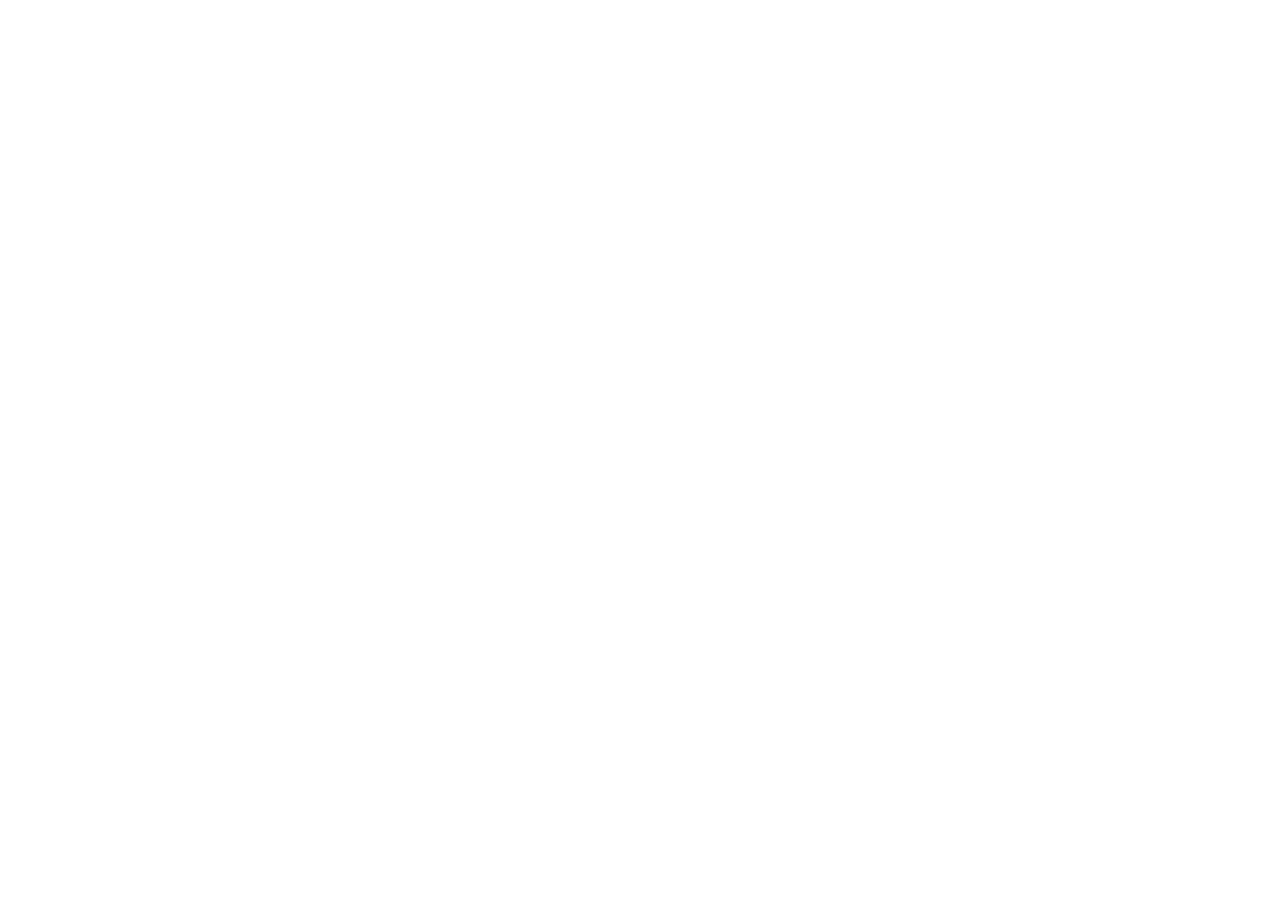
==== WEB-DEVELOPMENT/index.html @ bf32985d "third commit" ====
<!DOCTYPE html>
<html lang="en">
  <head>
    <meta charset="UTF-8" />
    <title>HTML- & CSS-Grundlagen-Zusammenfassung</title>
    <link rel="preconnect" href="https://fonts.googleapis.com" />
    <link rel="preconnect" href="https://fonts.gstatic.com" crossorigin />
    <link
      href="https://fonts.googleapis.com/css2?family=Fira+Sans:wght@400;700&family=Oswald:wght@700&family=Roboto:wght@400;900&display=swap"
      rel="stylesheet"
    />    
    <link rel="stylesheet" href="style.css" />
  </head>
  <body>
    <header>

    </header>
    <main>
        
    </main>
    <footer>

    </footer>
  </body>
</html>
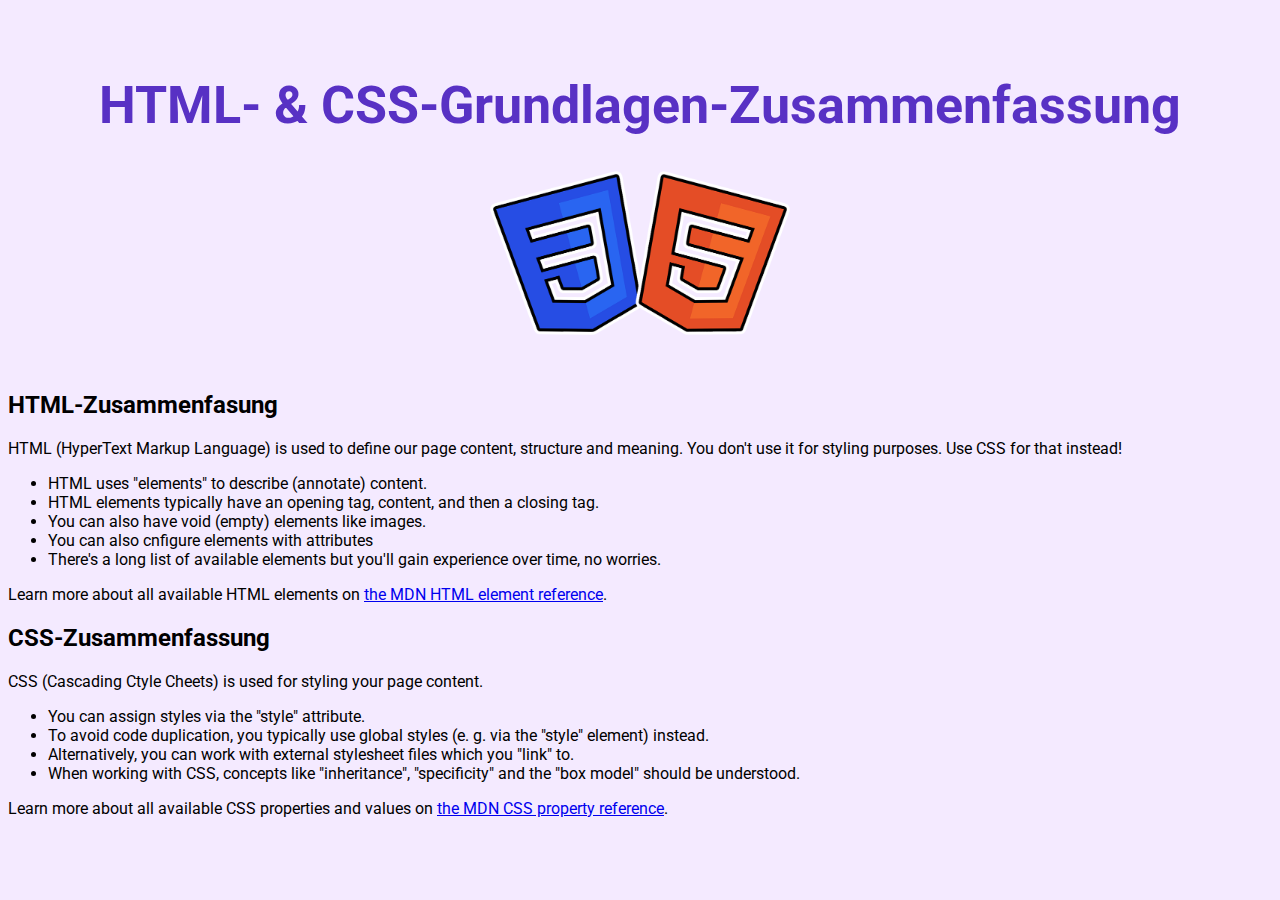
==== commit 145c6ff1: "third commit" ====
--- a/WEB-DEVELOPMENT/index.html
+++ b/WEB-DEVELOPMENT/index.html
@@ -8,18 +8,64 @@
     <link
       href="https://fonts.googleapis.com/css2?family=Fira+Sans:wght@400;700&family=Oswald:wght@700&family=Roboto:wght@400;900&display=swap"
       rel="stylesheet"
-    />    
+    />
     <link rel="stylesheet" href="style.css" />
   </head>
   <body>
     <header>
-
+      <h1>HTML- & CSS-Grundlagen-Zusammenfassung</h1>
+      <img src="html-css.png" alt="HTML and CSS logos" />
     </header>
     <main>
-        
+      <h2>HTML-Zusammenfasung</h2>
+      <p>
+        HTML (HyperText Markup Language) is used to define our page content,
+        structure and meaning. You don't use it for styling purposes. Use CSS
+        for that instead!
+      </p>
+      <ul>
+        <li>HTML uses "elements" to describe (annotate) content.</li>
+        <li>
+          HTML elements typically have an opening tag, content, and then a
+          closing tag.
+        </li>
+        <li>You can also have void (empty) elements like images.</li>
+        <li>You can also cnfigure elements with attributes</li>
+        <li>
+          There's a long list of available elements but you'll gain experience
+          over time, no worries.
+        </li>
+      </ul>
+      <p>
+        Learn more about all available HTML elements on
+        <a href="https://developer.mozilla.org/en-US/docs/Web/HTML/Element"
+          >the MDN HTML element reference</a
+        >.
+      </p>
+      <h2>CSS-Zusammenfassung</h2>
+      <p>CSS (Cascading Ctyle Cheets) is used for styling your page content.</p>
+      <ul>
+        <li>You can assign styles via the "style" attribute.</li>
+        <li>
+          To avoid code duplication, you typically use global styles (e. g. via
+          the "style" element) instead.
+        </li>
+        <li>
+          Alternatively, you can work with external stylesheet files which you
+          "link" to.
+        </li>
+        <li>
+          When working with CSS, concepts like "inheritance", "specificity" and
+          the "box model" should be understood.
+        </li>
+      </ul>
+      <p>
+        Learn more about all available CSS properties and values on
+        <a href="https://developer.mozilla.org/en-US/docs/Web/CSS/Reference"
+          >the MDN CSS property reference</a
+        >.
+      </p>
     </main>
-    <footer>
-
-    </footer>
+    <footer></footer>
   </body>
 </html>
--- a/WEB-DEVELOPMENT/style.css
+++ b/WEB-DEVELOPMENT/style.css
@@ -0,0 +1,18 @@
+body {
+    font-family: 'Roboto', sans-serif;
+    background-color: rgb(244, 234, 255);
+}
+
+h1 {
+    font-size: 52px;
+    color: rgb(88, 49, 196);
+}
+
+header{
+    text-align: center;
+    padding: 32px;
+}
+
+header img {
+    width: 300px;
+}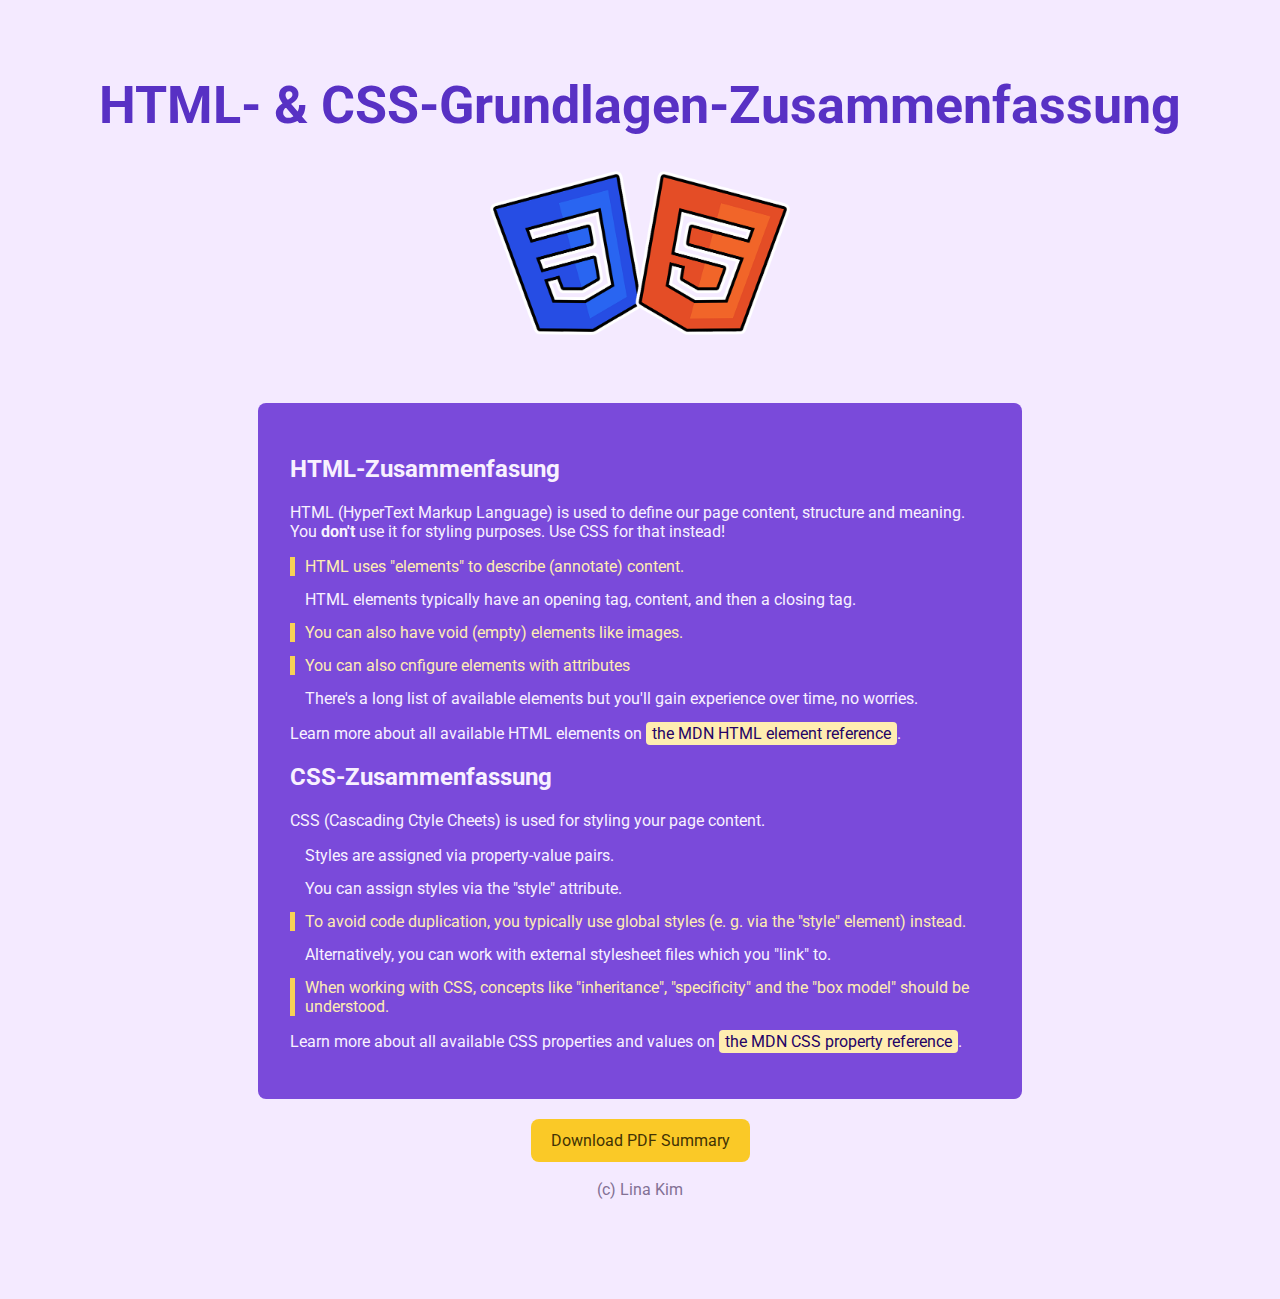
==== commit e130b2f1: "fourth commit" ====
--- a/WEB-DEVELOPMENT/index.html
+++ b/WEB-DEVELOPMENT/index.html
@@ -9,28 +9,35 @@
       href="https://fonts.googleapis.com/css2?family=Fira+Sans:wght@400;700&family=Oswald:wght@700&family=Roboto:wght@400;900&display=swap"
       rel="stylesheet"
     />
-    <link rel="stylesheet" href="style.css" />
+    <link rel="stylesheet" href="styles/style.css" />
   </head>
   <body>
     <header>
       <h1>HTML- & CSS-Grundlagen-Zusammenfassung</h1>
-      <img src="html-css.png" alt="HTML and CSS logos" />
+      <img src="images/html-css.png" alt="HTML and CSS logos" />
     </header>
     <main>
+    <section>
       <h2>HTML-Zusammenfasung</h2>
       <p>
         HTML (HyperText Markup Language) is used to define our page content,
-        structure and meaning. You don't use it for styling purposes. Use CSS
-        for that instead!
+        structure and meaning. You <strong class="highlight">don't</strong> use it
+        for styling purposes. Use CSS for that instead!
       </p>
-      <ul>
-        <li>HTML uses "elements" to describe (annotate) content.</li>
+      <ul id="html-list">
+        <li class="extra-important">
+          HTML uses "elements" to describe (annotate) content.
+        </li>
         <li>
           HTML elements typically have an opening tag, content, and then a
           closing tag.
         </li>
-        <li>You can also have void (empty) elements like images.</li>
-        <li>You can also cnfigure elements with attributes</li>
+        <li class="extra-important">
+          You can also have void (empty) elements like images.
+        </li>
+        <li class="extra-important">
+          You can also cnfigure elements with attributes
+        </li>
         <li>
           There's a long list of available elements but you'll gain experience
           over time, no worries.
@@ -42,11 +49,15 @@
           >the MDN HTML element reference</a
         >.
       </p>
+    </section>
+
+    <section>
       <h2>CSS-Zusammenfassung</h2>
       <p>CSS (Cascading Ctyle Cheets) is used for styling your page content.</p>
-      <ul>
+      <ul id="css-list">
+        <li>Styles are assigned via property-value pairs.</li>
         <li>You can assign styles via the "style" attribute.</li>
-        <li>
+        <li class="extra-important">
           To avoid code duplication, you typically use global styles (e. g. via
           the "style" element) instead.
         </li>
@@ -54,7 +65,7 @@
           Alternatively, you can work with external stylesheet files which you
           "link" to.
         </li>
-        <li>
+        <li class="extra-important">
           When working with CSS, concepts like "inheritance", "specificity" and
           the "box model" should be understood.
         </li>
@@ -65,7 +76,13 @@
           >the MDN CSS property reference</a
         >.
       </p>
+    </section>
     </main>
-    <footer></footer>
+    <footer>
+      <a href="pdfs/html-css-basics-summary.pdf" target="_blank"
+        >Download PDF Summary</a
+      >
+      <p>(c) Lina Kim</p>
+    </footer>
   </body>
 </html>
--- a/WEB-DEVELOPMENT/styles/style.css
+++ b/WEB-DEVELOPMENT/styles/style.css
@@ -0,0 +1,84 @@
+body {
+  font-family: "Roboto", sans-serif;
+  background-color: rgb(244, 234, 255);
+}
+
+h1 {
+  font-size: 52px;
+  color: rgb(88, 49, 196);
+}
+
+header {
+  text-align: center;
+  padding: 32px;
+}
+
+header img {
+  width: 300px;
+}
+
+main {
+  background-color: rgb(122, 74, 218);
+  padding: 32px;
+  margin: 32px auto;
+  width: 700px;
+  border-radius: 8px;
+  color: rgb(248, 241, 255);
+}
+
+ul {
+  margin: 0;
+  padding: 0;
+  list-style: none;
+}
+
+li {
+  margin: 14px 0;
+  padding-left: 10px;
+  border-left: 5px solid transparent;
+}
+
+a {
+  text-decoration: none;
+  color: rgb(36, 3, 102);
+  background-color: rgb(255, 237, 177);
+  padding: 2px 6px;
+  border-radius: 4px;
+}
+
+a:hover,
+a:active {
+    background-color: rgb(250, 201, 39);
+}
+
+footer {
+    text-align: center;
+    margin-bottom: 100px;
+}
+
+footer p {
+    color: rgb(131, 113, 149);
+    margin-top: 30px;
+}
+
+footer a {
+    padding: 12px 20px;
+    border-radius: 8px;
+    background-color: rgb(250, 201, 39);
+    color: rgb(66, 51, 4);
+}
+
+footer a:hover,
+footer a:active {
+    background-color: rgb(255, 209, 85);
+
+}
+
+.extra-important {
+  color: rgb(255, 237, 177);
+  border-color: rgb(247, 209, 85);
+}
+
+.highlight {
+  font-weight: bold;
+}
